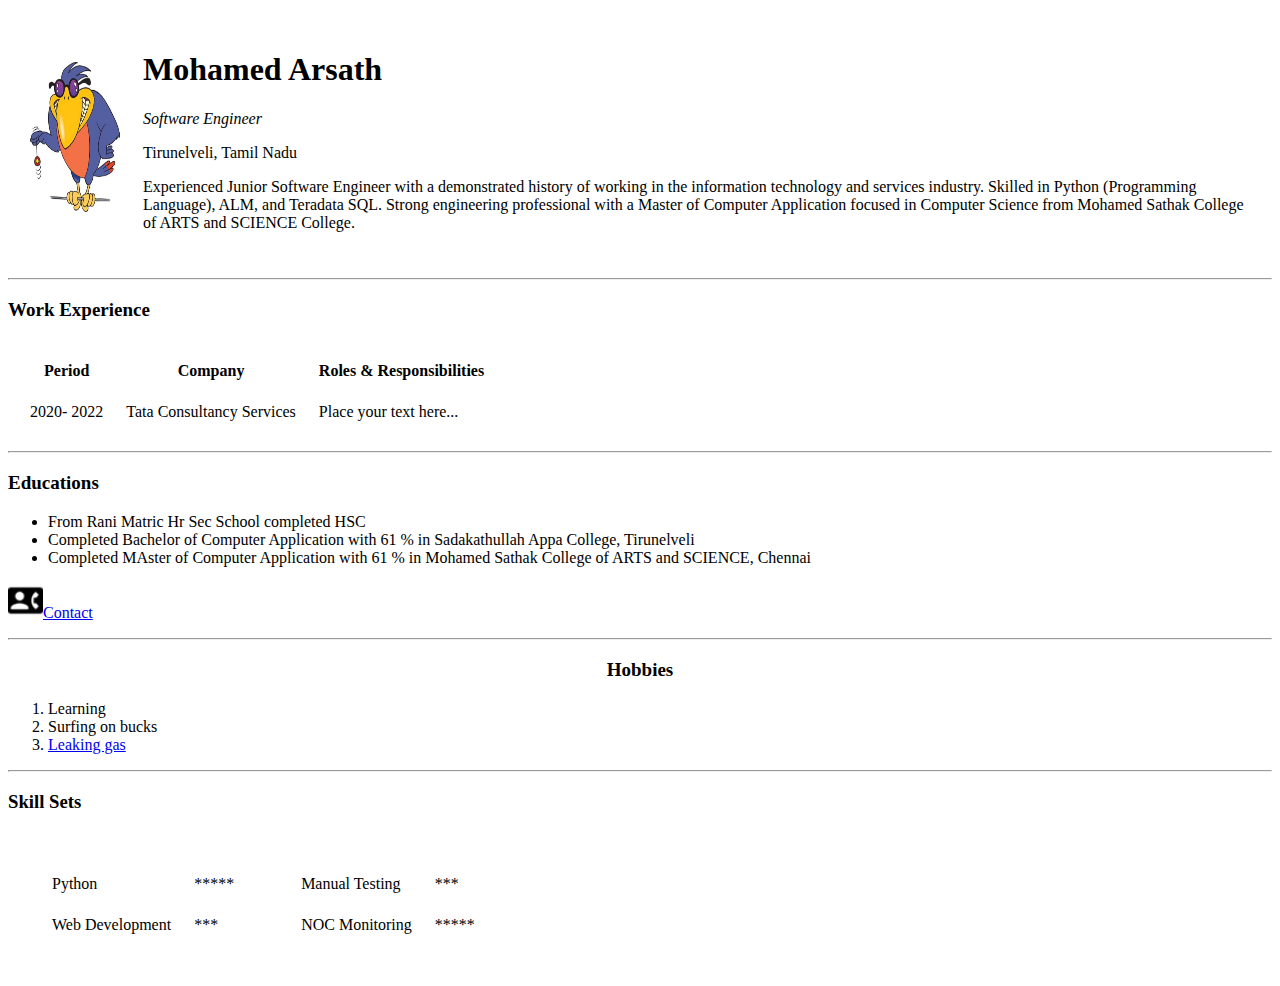
==== index.html @ e79939f1 "Add initial cv website files" ====
<!DOCTYPE html>
<html>
<head>
    <!-Below are the other Meta Tags-->
<!--<head>-->
<!--<meta charset="UTF-8"> Specifies the character encoding for the HTML document-->
<!--<meta name="description" content="Free Web tutorials"> Define a description of your web page-->
<!--<meta name="keywords" content="HTML, CSS, JavaScript"> Define keywords for search engines-->
<!--<meta name="author" content="John Doe"> Define the author of a page-->
<!--<meta name="viewport" content="width=device-width, initial-scale=1.0"> Setting the viewport to make your website look good on all devices-->
<!--</head>-->
    <meta character="utf-8">
    <title>Mohamed_Arsath</title>
</head>

<body>
<table cellspacing="21px">
    <tr>
        <td><img src="demo.jpeg" alt="Arsath Profile Picture" width="90" height="150"></td>
        <td><h1> Mohamed Arsath </h1>
<p><em>Software Engineer</em></p>
<p>Tirunelveli, Tamil Nadu</p>
<p>Experienced Junior Software Engineer with a demonstrated history of working in the information technology and services industry. Skilled in Python (Programming Language), ALM, and Teradata SQL. Strong engineering professional with a Master of Computer Application focused in Computer Science from Mohamed Sathak College of ARTS and SCIENCE College.</p>
</td>
    </tr>
</table>

<!--can give type attributes from below option for ordered list-->
<!--Type	Description-->
<!--Type "disc"	This is the default style. In this style, the list items are marked with bullets.-->
<!--Type "circle"	In this style, the list items are marked with circles.-->
<!--Type "square"	In this style, the list items are marked with squares.-->
<!--Type "none"	In this style, the list items are not marked .-->
<hr>
<h3 style="font-size:19px">Work Experience</h3>
<table cellspacing="21px">
    <tr>
        <th>Period</th>
        <th>Company</th>
        <th>Roles & Responsibilities</th>
    </tr>
    <tr>
        <td>2020- 2022</td>
        <td>Tata Consultancy Services</td>
        <td>Place your text here...</td>
    </tr>
</table>

<hr>
<h3 style="font-size:19px">Educations</h3>
<ul>
    <li>From Rani Matric Hr Sec School completed HSC</li>
    <li>Completed Bachelor of Computer Application with 61 % in Sadakathullah Appa College, Tirunelveli</li>
    <li>Completed MAster of Computer Application with 61 % in Mohamed Sathak College of ARTS and SCIENCE, Chennai</li>
</ul>

<!--can give type attributes from below option for ordered list-->
<!--Type 	Description-->
<!--type="1" 	The list items will be numbered with numbers (default)-->
<!--type="A" 	The list items will be numbered with uppercase letters-->
<!--type="a" 	The list items will be numbered with lowercase letters-->
<!--type="I" 	The list items will be numbered with uppercase roman numbers-->
<!--type="i" 	The list items will be numbered with lowercase roman numbers-->

<p><img align="bottom" src="Contact.png" alt = "Contact" width = "35" height="35" ><a href ="contact_me.html">Contact</a></p>

<hr>
<h3 style="text-align:center; font-size:19px">Hobbies</h3>
<ol type="1">
    <li>Learning</li>
    <li>Surfing on bucks</li>
    <li><a href="https://www.healthline.com/health/gas-leak-symptoms">Leaking gas</a></li>
</ol>

<hr>
<h3> Skill Sets</h3>
<table cellspacing="21px">
    <tr>
        <td>
            <table cellspacing="21px">
                <tr>
                    <td>Python</td>
                    <td>*****</td>
                </tr>
                <tr>
                    <td>Web Development</td>
                    <td>***</td>
                </tr>
            </table>
        </td>
        <td>
            <table cellspacing="21px">
                <tr>
                    <td>Manual Testing</td>
                    <td>***</td>
                </tr>
                <tr>
                    <td>NOC Monitoring</td>
                    <td>*****</td>
                </tr>
            </table>
        </td>
    </tr>
</table>
</body>
</html>
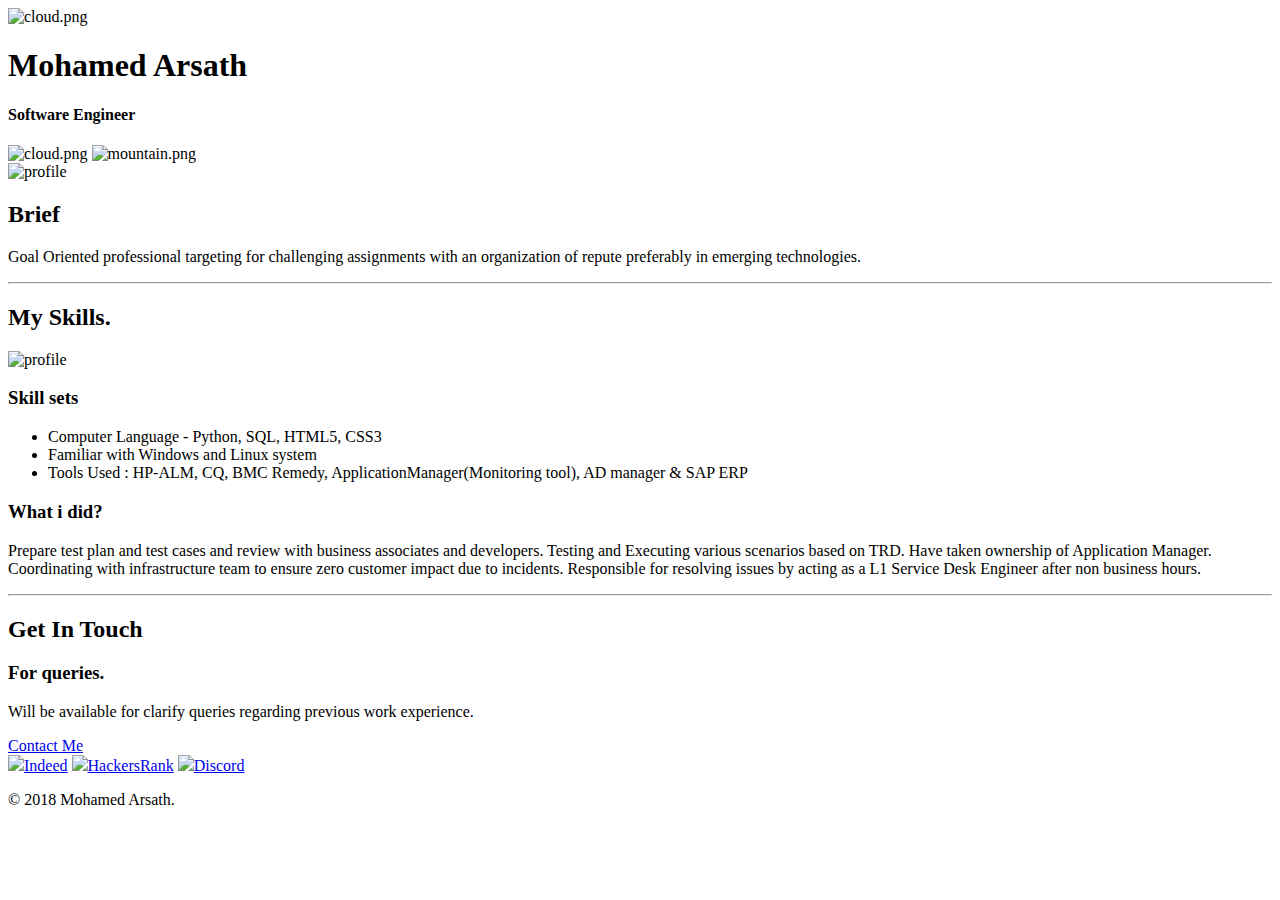
==== commit 0de3ea09: "Updated index.html with final codes oct12" ====
--- a/index.html
+++ b/index.html
@@ -1,106 +1,69 @@
-<!DOCTYPE html>
+<!Doctype html>
 <html>
 <head>
-    <!-Below are the other Meta Tags-->
-<!--<head>-->
-<!--<meta charset="UTF-8"> Specifies the character encoding for the HTML document-->
-<!--<meta name="description" content="Free Web tutorials"> Define a description of your web page-->
-<!--<meta name="keywords" content="HTML, CSS, JavaScript"> Define keywords for search engines-->
-<!--<meta name="author" content="John Doe"> Define the author of a page-->
-<!--<meta name="viewport" content="width=device-width, initial-scale=1.0"> Setting the viewport to make your website look good on all devices-->
-<!--</head>-->
-    <meta character="utf-8">
-    <title>Mohamed_Arsath</title>
+<meta charset="UTF-8">
+<title>Mohamed Arsath</title>
+    <link rel="stylesheet" href="CSS/styles.css">
+    <link rel="icon" href="favicon.ico">
+<!--    below are the 3 lines which is used to download the font from this link if their system isn't have it by pre-build; here we have generated link for font "ubuntu" & "comic neue" using google font-->
+    <link rel="preconnect" href="https://fonts.googleapis.com">
+<link rel="preconnect" href="https://fonts.gstatic.com" crossorigin>
+<link href="https://fonts.googleapis.com/css2?family=Comic+Neue&family=Ubuntu&display=swap" rel="stylesheet">
 </head>
 
 <body>
-<table cellspacing="21px">
-    <tr>
-        <td><img src="demo.jpeg" alt="Arsath Profile Picture" width="90" height="150"></td>
-        <td><h1> Mohamed Arsath </h1>
-<p><em>Software Engineer</em></p>
-<p>Tirunelveli, Tamil Nadu</p>
-<p>Experienced Junior Software Engineer with a demonstrated history of working in the information technology and services industry. Skilled in Python (Programming Language), ALM, and Teradata SQL. Strong engineering professional with a Master of Computer Application focused in Computer Science from Mohamed Sathak College of ARTS and SCIENCE College.</p>
-</td>
-    </tr>
-</table>
+<div class="top_container">
+    <img src="images/cloud.png" alt="cloud.png" class="top_cloud">
+    <h1>Mohamed Arsath</h1>
+    <h4 id="se">Software Engineer</h4>
+    <img class="bottom_cloud" src="images/cloud.png" alt="cloud.png">
+    <img src="images/mountain.png" alt="mountain.png">
+</div>
 
-<!--can give type attributes from below option for ordered list-->
-<!--Type	Description-->
-<!--Type "disc"	This is the default style. In this style, the list items are marked with bullets.-->
-<!--Type "circle"	In this style, the list items are marked with circles.-->
-<!--Type "square"	In this style, the list items are marked with squares.-->
-<!--Type "none"	In this style, the list items are not marked .-->
-<hr>
-<h3 style="font-size:19px">Work Experience</h3>
-<table cellspacing="21px">
-    <tr>
-        <th>Period</th>
-        <th>Company</th>
-        <th>Roles & Responsibilities</th>
-    </tr>
-    <tr>
-        <td>2020- 2022</td>
-        <td>Tata Consultancy Services</td>
-        <td>Place your text here...</td>
-    </tr>
-</table>
+<div class="middle-container">
+  <div class="profile">
+    <img id="my_img" src="images/img.png" alt="profile">
+    <h2>Brief</h2>
+    <p class="intro" >Goal Oriented professional targeting for challenging assignments with an organization of repute preferably in emerging technologies.</p>
+  </div>
+  <hr>
 
-<hr>
-<h3 style="font-size:19px">Educations</h3>
-<ul>
-    <li>From Rani Matric Hr Sec School completed HSC</li>
-    <li>Completed Bachelor of Computer Application with 61 % in Sadakathullah Appa College, Tirunelveli</li>
-    <li>Completed MAster of Computer Application with 61 % in Mohamed Sathak College of ARTS and SCIENCE, Chennai</li>
-</ul>
+  <div class="skill">
+    <h2>My Skills.</h2>
+    <div class="skill-row">
+      <img class="code-img" src="images/skills.png" alt="profile">
+      <h3>Skill sets</h3>
+        <ul>
+            <li>Computer Language - Python, SQL, HTML5, CSS3</li>
+            <li>Familiar with Windows and Linux system</li>
+            <li>Tools Used : HP-ALM, CQ, BMC Remedy, ApplicationManager(Monitoring tool), AD manager &
+SAP ERP</li>
+                </ul>
+    </div>
 
-<!--can give type attributes from below option for ordered list-->
-<!--Type 	Description-->
-<!--type="1" 	The list items will be numbered with numbers (default)-->
-<!--type="A" 	The list items will be numbered with uppercase letters-->
-<!--type="a" 	The list items will be numbered with lowercase letters-->
-<!--type="I" 	The list items will be numbered with uppercase roman numbers-->
-<!--type="i" 	The list items will be numbered with lowercase roman numbers-->
+    <div class="skill-row">
+<!--      <img class="img-right" src="images/.png " alt="">-->
+      <h3 id="what_i_can_do">What i did?</h3>
+      <p>Prepare test plan and test cases and review with business associates and developers. Testing and Executing various scenarios based on TRD. Have taken ownership of Application Manager. Coordinating with infrastructure team to ensure zero customer impact due to incidents. Responsible for resolving issues by acting as a L1 Service Desk Engineer after non business hours.</p>
+    </div>
+  </div>
+  <hr>
 
-<p><img align="bottom" src="Contact.png" alt = "Contact" width = "35" height="35" ><a href ="contact_me.html">Contact</a></p>
+  <div>
+    <h2>Get In Touch</h2>
+    <h3>For queries.</h3>
+    <p id="declaration">Will be available for clarify queries regarding previous work experience.</p>
+    <a href="mailto:arsathothers@gmail.com" class="Contact-me-btn">Contact Me</a>
+  </div>
+</div>
 
-<hr>
-<h3 style="text-align:center; font-size:19px">Hobbies</h3>
-<ol type="1">
-    <li>Learning</li>
-    <li>Surfing on bucks</li>
-    <li><a href="https://www.healthline.com/health/gas-leak-symptoms">Leaking gas</a></li>
-</ol>
 
-<hr>
-<h3> Skill Sets</h3>
-<table cellspacing="21px">
-    <tr>
-        <td>
-            <table cellspacing="21px">
-                <tr>
-                    <td>Python</td>
-                    <td>*****</td>
-                </tr>
-                <tr>
-                    <td>Web Development</td>
-                    <td>***</td>
-                </tr>
-            </table>
-        </td>
-        <td>
-            <table cellspacing="21px">
-                <tr>
-                    <td>Manual Testing</td>
-                    <td>***</td>
-                </tr>
-                <tr>
-                    <td>NOC Monitoring</td>
-                    <td>*****</td>
-                </tr>
-            </table>
-        </td>
-    </tr>
-</table>
+<div class="bottom-container">
+  <img class="AnchorImg" src="images/linkedin.png" href="www.linkedin.com/in/arsathothers/"/><a class="footer-link" href="https://twitter.com/">Indeed</a>
+  <img class="AnchorImg" src="images/hackers_rank_img.png" href="https://www.hackerrank.com/"/><a class="footer-link" href="https://twitter.com/">HackersRank</a>
+    <img class="AnchorImg" src="images/discord_img.jpeg" href="#"/><a class="footer-link" href="https://twitter.com/">Discord</a>
+  <p id="copyright">© 2018 Mohamed Arsath.</p>
+</div>
+
 </body>
 </html>
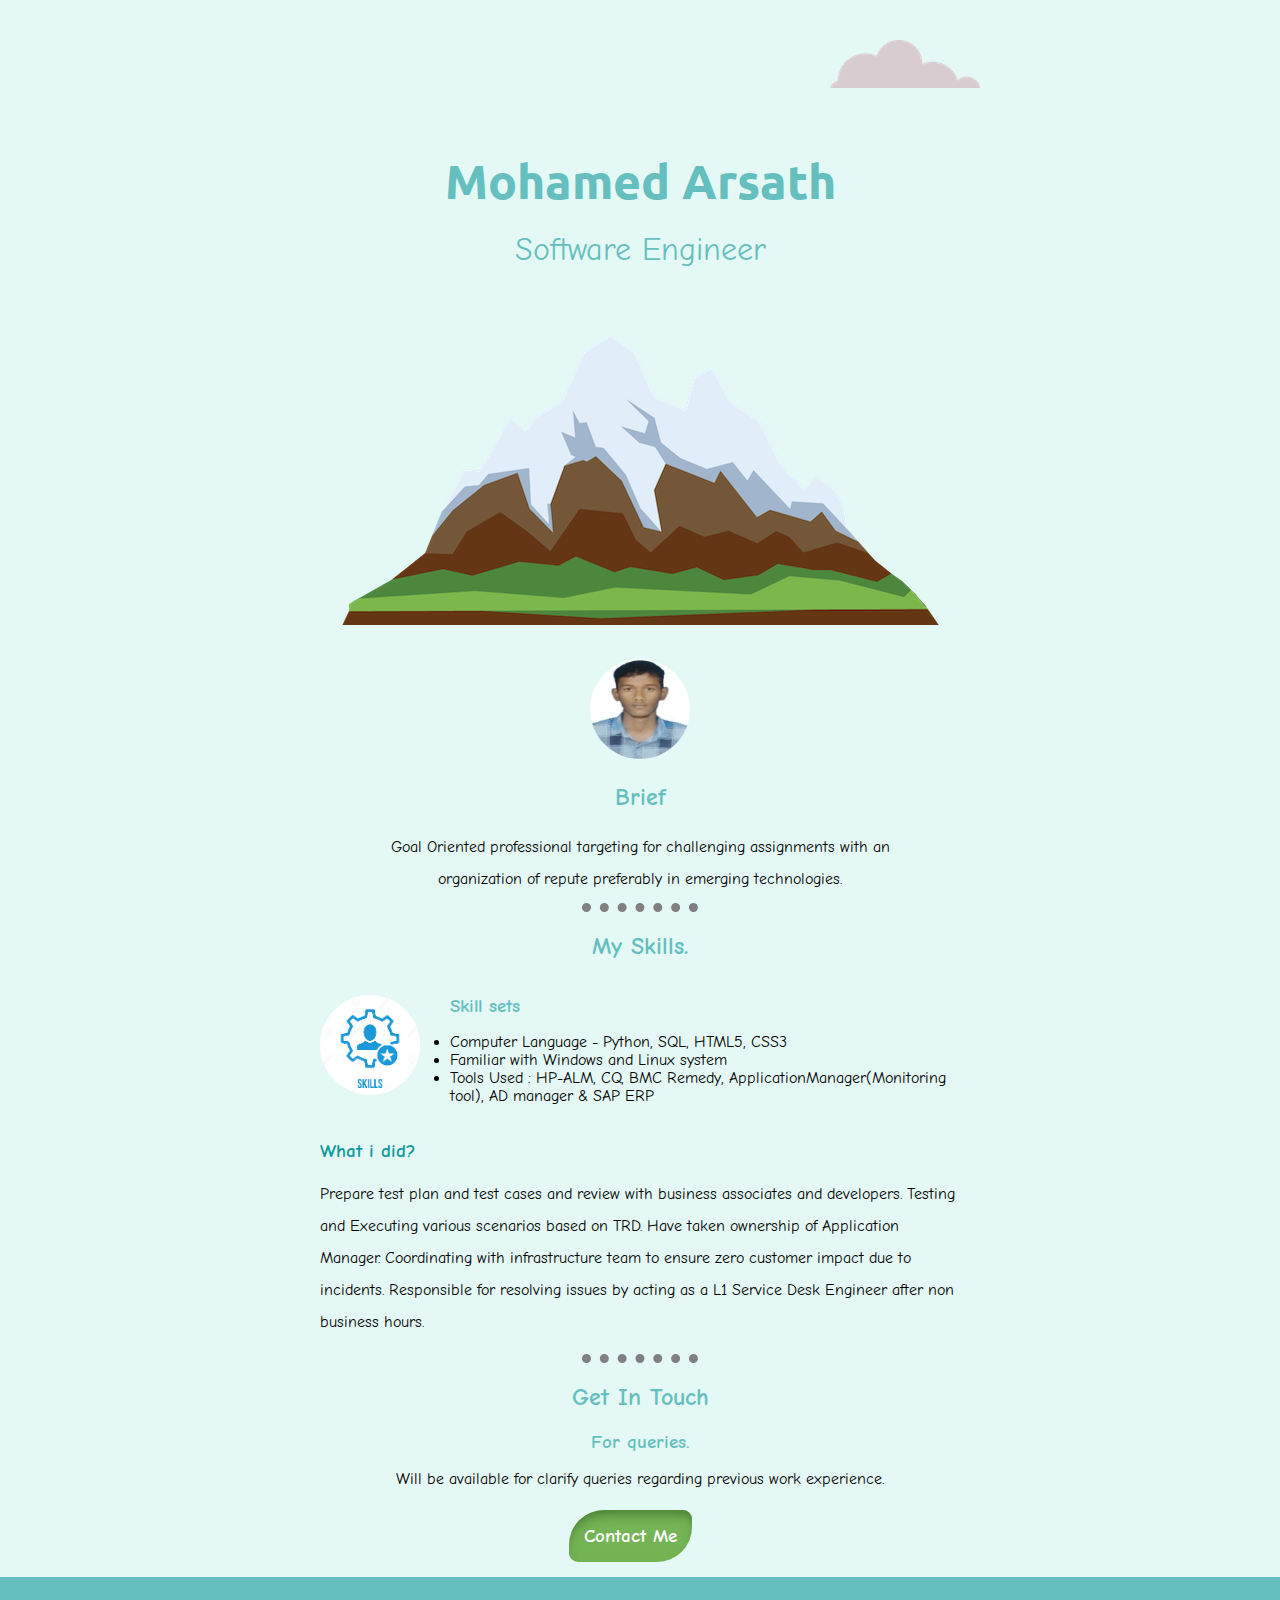
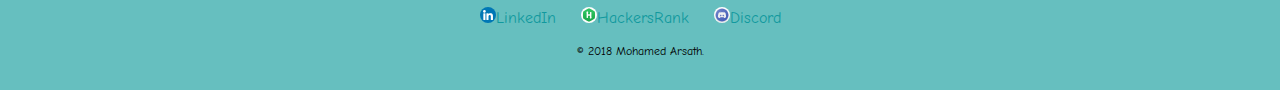
==== commit 1d857698: "bugs fixed oct12_23072022" ====
--- a/index.html
+++ b/index.html
@@ -16,7 +16,7 @@
     <img src="images/cloud.png" alt="cloud.png" class="top_cloud">
     <h1>Mohamed Arsath</h1>
     <h4 id="se">Software Engineer</h4>
-    <img class="bottom_cloud" src="images/cloud.png" alt="cloud.png">
+<!--     <img class="bottom_cloud" src="images/cloud.png" alt="cloud.png"> -->
     <img src="images/mountain.png" alt="mountain.png">
 </div>
 
@@ -59,9 +59,9 @@
 
 
 <div class="bottom-container">
-  <img class="AnchorImg" src="images/linkedin.png" href="www.linkedin.com/in/arsathothers/"/><a class="footer-link" href="https://twitter.com/">Indeed</a>
-  <img class="AnchorImg" src="images/hackers_rank_img.png" href="https://www.hackerrank.com/"/><a class="footer-link" href="https://twitter.com/">HackersRank</a>
-    <img class="AnchorImg" src="images/discord_img.jpeg" href="#"/><a class="footer-link" href="https://twitter.com/">Discord</a>
+  <img class="AnchorImg" src="images/linkedin.png" href="www.linkedin.com/in/arsathothers/"/><a class="footer-link" href="www.linkedin.com/in/arsathothers/">LinkedIn</a>
+  <img class="AnchorImg" src="images/hackers_rank_img.png" href="https://www.hackerrank.com/"/><a class="footer-link" href="https://www.hackerrank.com/">HackersRank</a>
+    <img class="AnchorImg" src="images/discord_img.jpeg" href="#"/><a class="footer-link" href="#">Discord</a>
   <p id="copyright">© 2018 Mohamed Arsath.</p>
 </div>
 
--- a/CSS/styles.css
+++ b/CSS/styles.css
@@ -0,0 +1,176 @@
+body{
+
+margin:0px;
+text-align:center;
+font-family: 'Comic Neue', cursive, Arial,sans-serif;
+}
+
+h1{
+/* here i need a bigger image which is also needs to be dynamic for browsers. 100% is equal to 16px here i need a little larger image so entered as 300% which font size size is 48px, it also shrink and enlarge as per browser 5*/
+/* you can also achieve the same by mentioning as 3em instead of 300% which means 2x size of capital M i.e. actually 100% or /
+/* here mentioning size in % and em were dynamic ehere mentioning in px were static also if mentioned font-size as % or em in parent then it will inherits and multiply with this value while px cannot*/
+/* we can over the multiplies by mentioning font in rem instead of em which means rootem(root size of capital M)*/
+font-size:300%;
+color:#66BFBF;
+margin: 50px auto 0 auto;
+font-family: 'Ubuntu', Arial,sans-serif;
+}
+
+.top_container{
+background-color:#E4F9F5;
+padding-top:100px;16px
+
+}
+
+.AnchorImg{
+border-radius:100%;
+height:16px;
+width:16px;
+}
+
+
+.middle-container{
+background-color:#E4F9F5;
+padding: 30px 0px 30px 0px;
+}
+
+.bottom-container{
+background-color:#66BFBF;
+padding:30px 0px 15px 0px;
+}
+
+.footer-link{
+margin-top:70px auto;
+}
+
+.bottom_cloud{
+position:absolute;
+left:250px;
+bottom:390px;
+}
+
+
+
+.top_cloud{
+position:absolute;
+right:300px;
+top:40px;
+}
+
+#se{
+font-size:2rem;
+margin:20px auto auto auto;
+color:#66BFBF;
+font-weight:normal;
+}
+
+#what_i_can_do{
+color:#11999E;
+}
+
+a{
+color:#11999E;
+font-family: 'Comic Neue', cursive, Arial,sans-serif;
+margin:10px 20px 0px 0px;
+/*below comd used to get rid from underline in anchor tag>*/
+text-decoration:none;
+}
+
+a:hover{
+color:#EAF6F6;
+}
+
+#copyright{
+font-size:0.75rem;
+}
+
+.skill-row{
+width:50%;
+margin:55px auto 55px auto;
+text-align:left;
+margin:35px auto 0px auto;
+}
+
+.get_in_touch{
+margin:55px;}
+
+p{
+line-height:2;}
+
+.code-img{
+width:100px;
+height:100px;
+float:left;
+margin:auto 30px auto auto;
+border-radius:100%;
+}
+
+/*.img-right{
+width:100px;
+height:100px;
+position:absolute;
+right:250px;
+margin:auto auto auto 30px;
+border-radius:100%;
+}*/
+
+#declaration{
+margin:10px auto 30px 0px
+}
+
+.contact-me{
+width:40%;
+margin:40px auto 60px auto;
+}
+
+ hr{
+    border-style: none;
+    border-top-style: dotted;
+    border-width: 9px;
+    width: 9%;
+    border-color: grey;
+   }
+
+
+.Contact-me-btn {
+  font-size:19px;
+  font-family: 'Comic Neue', cursive, Arial,sans-serif;
+  width:160px;
+  height:49px;
+  border-width:2px;
+  color:#fff;
+  border-color:#4b8f29;
+  font-weight:bold;
+  border-top-left-radius:35px;
+  border-top-right-radius:9px;
+  border-bottom-left-radius:9px;
+  border-bottom-right-radius:35px;
+  box-shadow:inset 0px 10px 14px -7px #3e7327;
+  background:linear-gradient(#77b55a, #72b352);
+  padding:15px;
+}
+
+.Contact-me-btn:hover {
+  background: linear-gradient(#72b352, #77b55a);
+}
+
+
+
+#my_img{
+height:100px;
+width:100px;
+border-radius:100%;
+}
+
+h2{
+color:#66BFBF;
+}
+
+h3{
+color:#66BFBF;
+margin:auto auto 0px auto;
+}
+
+.intro{
+width:500px;
+margin:auto;}
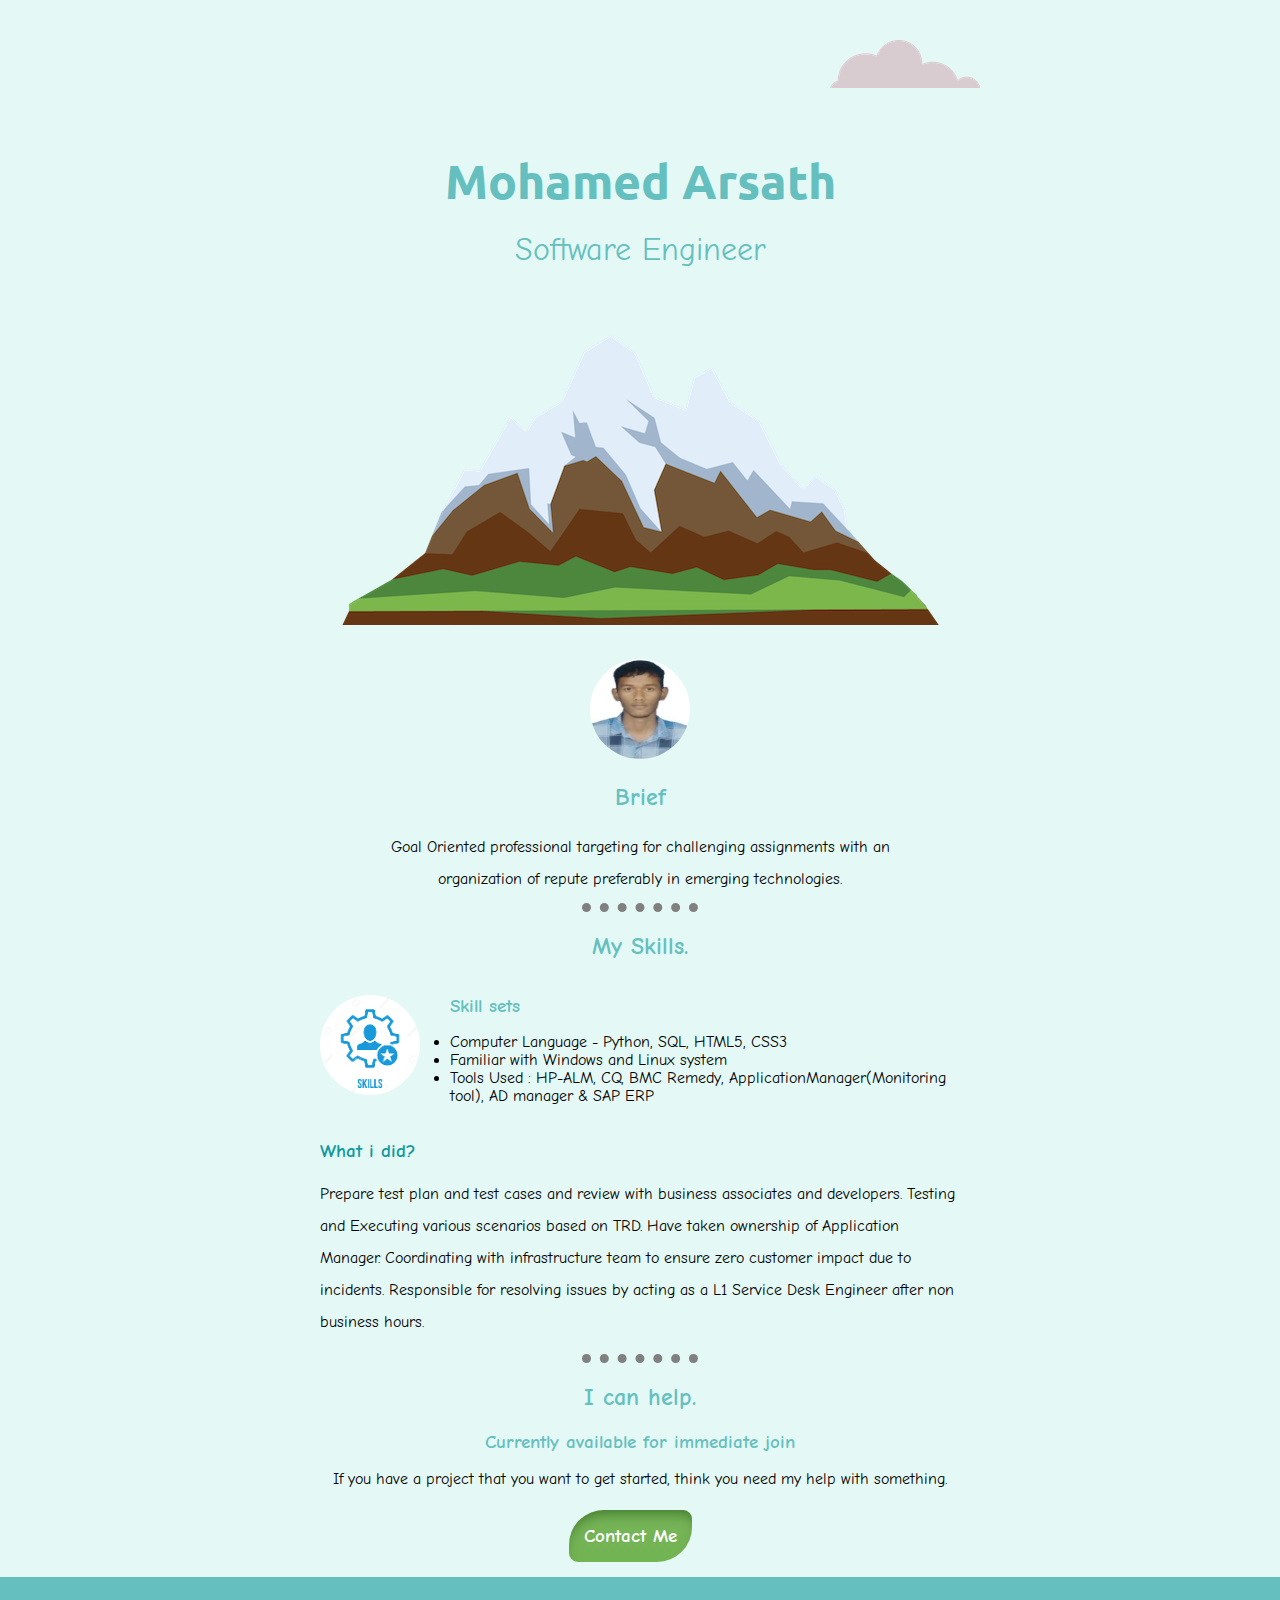
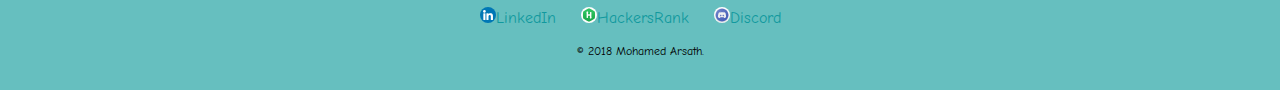
==== commit 434b1d75: "link & favicon fix oct13 05472022" ====
--- a/index.html
+++ b/index.html
@@ -4,7 +4,7 @@
 <meta charset="UTF-8">
 <title>Mohamed Arsath</title>
     <link rel="stylesheet" href="CSS/styles.css">
-    <link rel="icon" href="favicon.ico">
+    <link rel="icon" href="images/favicon.ico">
 <!--    below are the 3 lines which is used to download the font from this link if their system isn't have it by pre-build; here we have generated link for font "ubuntu" & "comic neue" using google font-->
     <link rel="preconnect" href="https://fonts.googleapis.com">
 <link rel="preconnect" href="https://fonts.gstatic.com" crossorigin>
@@ -50,16 +50,16 @@
   <hr>
 
   <div>
-    <h2>Get In Touch</h2>
-    <h3>For queries.</h3>
-    <p id="declaration">Will be available for clarify queries regarding previous work experience.</p>
+    <h2>I can help.</h2>
+    <h3>Currently available for immediate join</h3>
+    <p id="declaration">If you have a project that you want to get started, think you need my help with something.</p>
     <a href="mailto:arsathothers@gmail.com" class="Contact-me-btn">Contact Me</a>
   </div>
 </div>
 
 
 <div class="bottom-container">
-  <img class="AnchorImg" src="images/linkedin.png" href="www.linkedin.com/in/arsathothers/"/><a class="footer-link" href="www.linkedin.com/in/arsathothers/">LinkedIn</a>
+  <img class="AnchorImg" src="images/linkedin.png" href="https://www.linkedin.com/in/arsathothers/"/><a class="footer-link" href="https://www.linkedin.com/in/arsathothers/">LinkedIn</a>
   <img class="AnchorImg" src="images/hackers_rank_img.png" href="https://www.hackerrank.com/"/><a class="footer-link" href="https://www.hackerrank.com/">HackersRank</a>
     <img class="AnchorImg" src="images/discord_img.jpeg" href="#"/><a class="footer-link" href="#">Discord</a>
   <p id="copyright">© 2018 Mohamed Arsath.</p>
--- a/CSS/styles.css
+++ b/CSS/styles.css
@@ -43,11 +43,11 @@
 margin-top:70px auto;
 }
 
-.bottom_cloud{
+/*.bottom_cloud{
 position:absolute;
 left:250px;
 bottom:390px;
-}
+}*/
 
 
 
